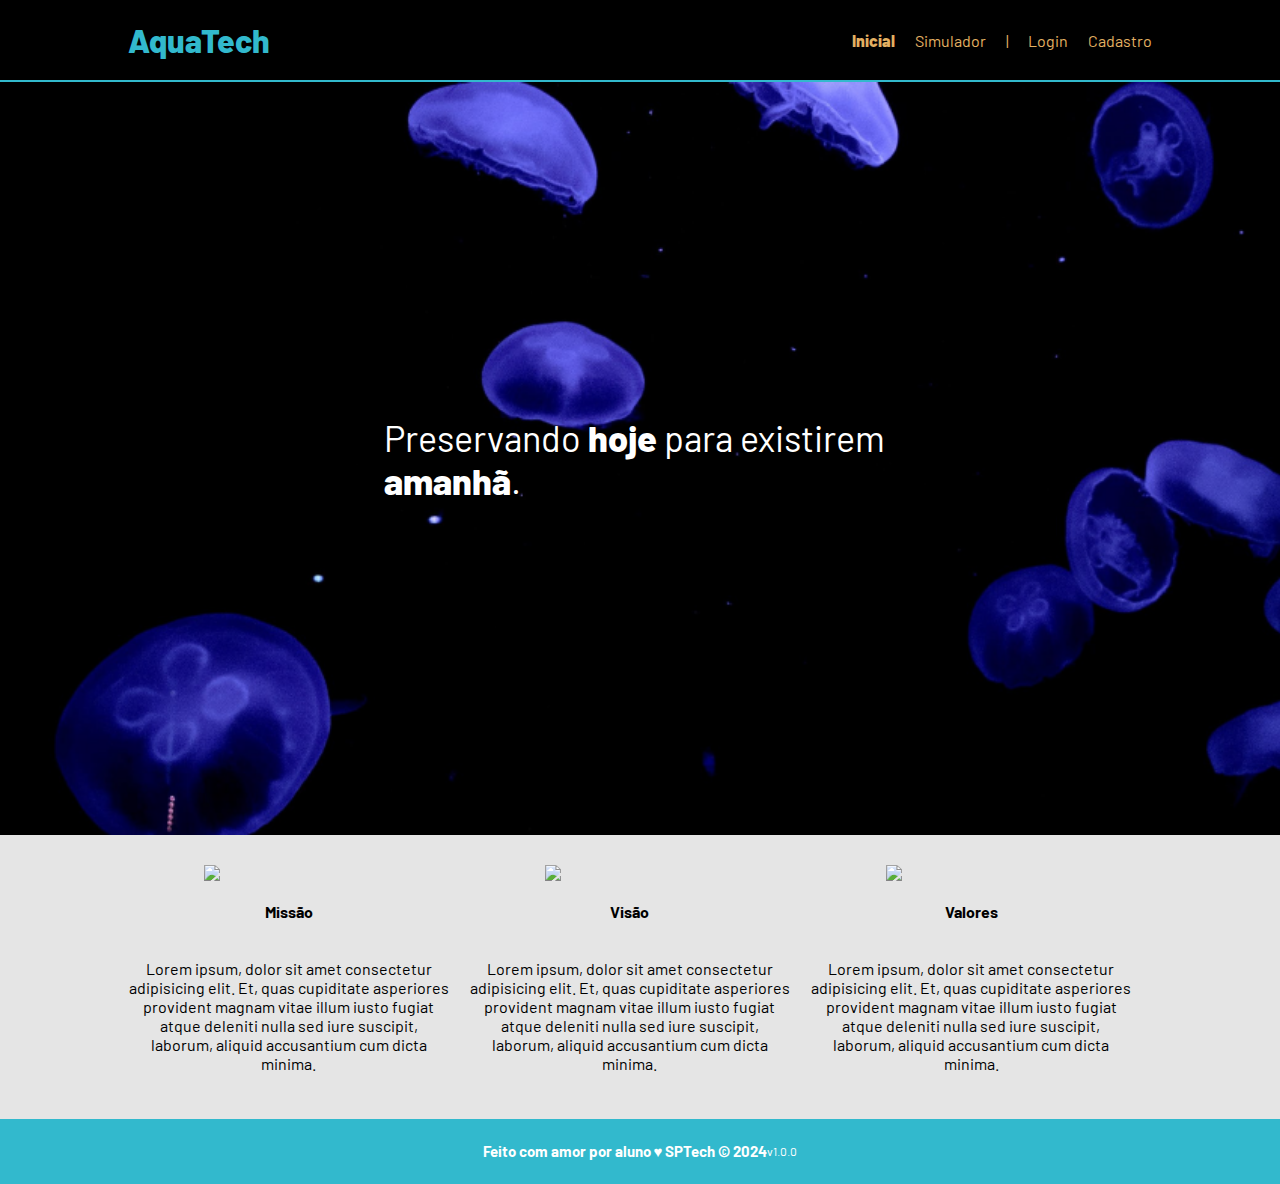
==== index.html @ 06e4624a "Página index aquatech" ====
<!DOCTYPE html>
<html lang="en">

<head>
    <meta charset="UTF-8">
    <meta http-equiv="X-UA-Compatible" content="IE=edge">
    <meta name="viewport" content="width=device-width, initial-scale=1.0">

    <title>AquaTech | Página Inicial</title>

    <link rel="stylesheet" href="styles/style.css">
    <link rel="icon" href="assets/icon/favicon2.ico">
    <link rel="preconnect" href="https://fonts.gstatic.com">
</head>

<body>
    <div class="header">
      <div class="container">
        <h1 class="titulo">AquaTech</h1>
        <ul class="navbar">
          <li class="agora">
            <a href="#">Inicial</a>
          </li>
          <li>
            <a href="simulador.html">Simulador</a>
          </li>
          <li>|</li>
          <li>
            <a href="login.html">Login</a>
          </li>
          <li>
            <a href="cadastro.html">Cadastro</a>
          </li>
        </ul>
      </div>
    </div>
  
    <div class="banner">
      <div class="container">
        <p>Preservando <span>hoje</span> para existirem <span>amanhã</span>.</p>
      </div>
    </div>
  
    <div class="social">
      <div class="container">
        <div class="boxes">
          <div class="box">
            <img src="../public/assets/imgs/planet-earth_color.png">
            <h4>Missão</h4>
            <p>Lorem ipsum, dolor sit amet consectetur adipisicing elit. Et, quas cupiditate asperiores provident magnam
              vitae illum iusto fugiat atque deleniti nulla sed iure suscipit, laborum, aliquid accusantium cum dicta
              minima.</p>
          </div>
          <div class="box">
            <img src="../public/assets/imgs/lightbulb_color.png">
            <h4>Visão</h4>
            <p>Lorem ipsum, dolor sit amet consectetur adipisicing elit. Et, quas cupiditate asperiores provident magnam
              vitae illum iusto fugiat atque deleniti nulla sed iure suscipit, laborum, aliquid accusantium cum dicta
              minima.</p>
          </div>
          <div class="box">
            <img src="../public/assets/imgs/growth_color.png">
            <h4>Valores</h4>
            <p>Lorem ipsum, dolor sit amet consectetur adipisicing elit. Et, quas cupiditate asperiores provident magnam
              vitae illum iusto fugiat atque deleniti nulla sed iure suscipit, laborum, aliquid accusantium cum dicta
              minima.</p>
          </div>
        </div>
      </div>
    </div>
  
    <div class="footer">
      <div class="container">
        <h4>Feito com amor por aluno &hearts; SPTech &copy; 2024</h4>
        <span class="version">v1.0.0</span>
      </div>
    </div>
  </body>

</html>
---- styles/style.css ----
/* Adicionar aqui toda a estilização criada para sua aplicação. */

@import url('https://fonts.googleapis.com/css2?family=Barlow:ital,wght@0,100;0,200;0,300;0,400;0,500;0,600;0,700;0,800;0,900;1,100;1,200;1,300;1,400;1,500;1,600;1,700;1,800;1,900&display=swap');

body {
    margin: 0;
    padding: 0;
    font-family: 'Barlow', sans-serif;
    background-color: black;
}

:root {
    --tamanho-header: 80px;
    --tamanho-banner: calc(100vh - var(--tamanho-header) - var(--tamanho-footer) - 2px);
    --tamanho-login: calc(100vh - var(--tamanho-header) - var(--tamanho-footer) - 2px);
    --tamanho-footer: 65px;
}

.header {
    height: var(--tamanho-header);
    border-bottom: 2px solid #32b9cd;
}

.container {
    display: flex;
    width: 80%;
    margin: auto;
}

.header .container {
    justify-content: space-between;
    align-items: center;
    height: 100%;
}

.header a {
    text-decoration: none;
    color: #e3b062;
}

.agora {
    font-weight: 800;
}

.navbar {
    width: 300px;
    display: flex;
    align-items: conter;
    justify-content: space-between;
    list-style: none;
    color: #e3b062;
}

.titulo {
    color: #32b9cd;
    width: fit-content;
    font-weight: 800;
}

.banner {
    height: var(--tamanho-banner);
    color: white;
    background-image: url('../assets/imgs/bg-jelly-fish-para-home.png');
    background-size: cover;
}

.banner .container {
    justify-content: center;
    align-items: center;
    height: 100%;
}

.banner .container p {
    width: 50%;
    margin: 0;
    padding: 0;
    font-size: 36px;
}

.banner .container span {
    font-weight: 800;
}

.social {
    background-color: #e5e5e5;
    display: flex;
    justify-content: center;
    align-items: center;
}

.social .container .boxes {
    display: flex;
    justify-content: space-between;
    width: 100%;
    padding: 30px 0;
}

.box {
    display: flex;
    flex-direction: column;
    align-items: center;
    margin-right: 20px;
    text-align: center;
}

.box img {
    width: 170px;
}

/* FOOTER */

.footer {
    background-color: #32b9cd;
    height: var(--tamanho-footer);
    color: #fff;
    display: flex;
    font-size: 15px;
}

.footer .container {
    justify-content: center;
    align-items: center;
}

.version {
    font-size: 12px;
}
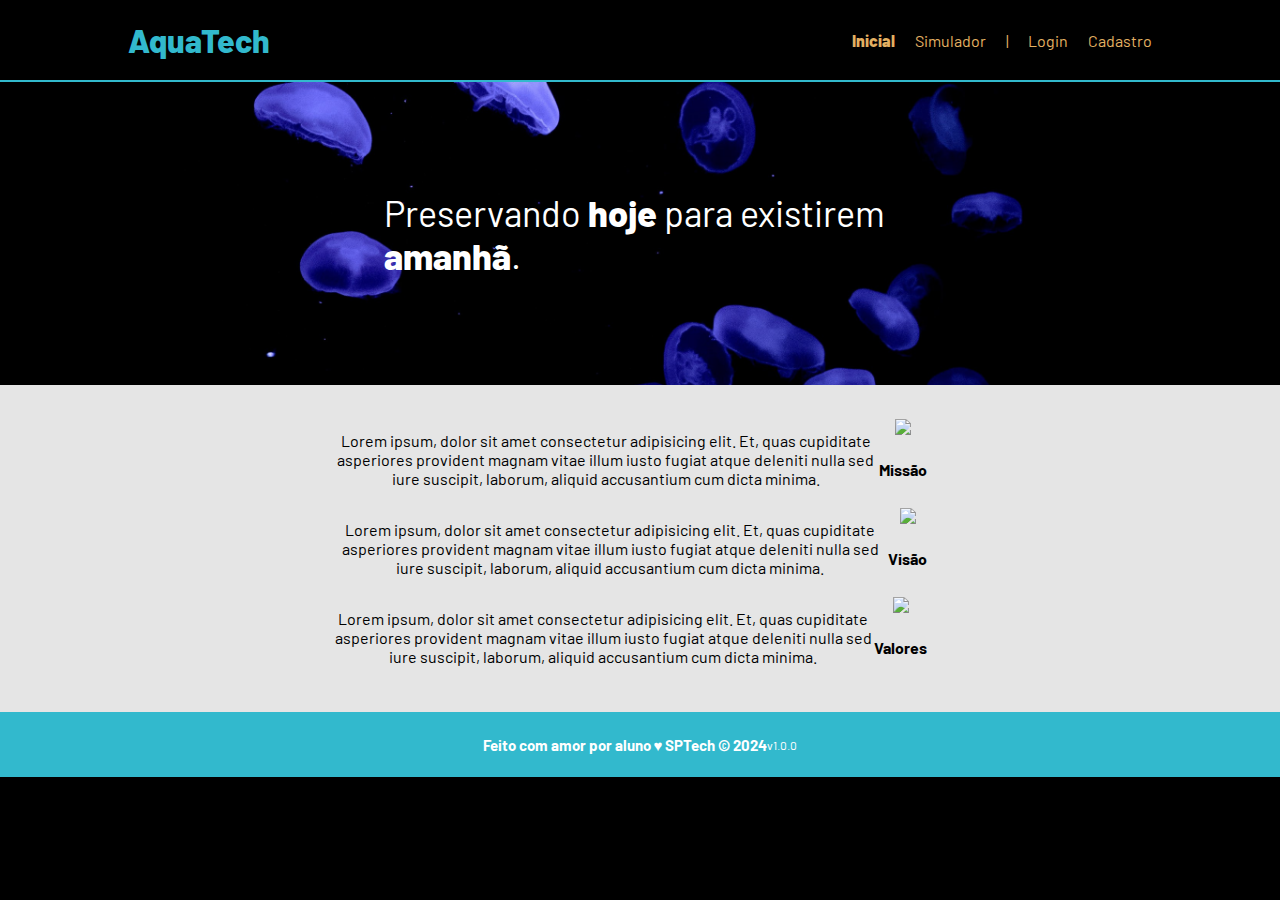
==== commit 0c251383: "Estilização do Social" ====
--- a/index.html
+++ b/index.html
@@ -8,7 +8,7 @@
 
     <title>AquaTech | Página Inicial</title>
 
-    <link rel="stylesheet" href="styles/style.css">
+    <link rel="stylesheet" href="styles/index.css">
     <link rel="icon" href="assets/icon/favicon2.ico">
     <link rel="preconnect" href="https://fonts.gstatic.com">
 </head>
@@ -45,25 +45,37 @@
       <div class="container">
         <div class="boxes">
           <div class="box">
-            <img src="../public/assets/imgs/planet-earth_color.png">
-            <h4>Missão</h4>
-            <p>Lorem ipsum, dolor sit amet consectetur adipisicing elit. Et, quas cupiditate asperiores provident magnam
-              vitae illum iusto fugiat atque deleniti nulla sed iure suscipit, laborum, aliquid accusantium cum dicta
-              minima.</p>
+            <div class="boxTexto">
+              <p>Lorem ipsum, dolor sit amet consectetur adipisicing elit. Et, quas cupiditate asperiores provident magnam
+                vitae illum iusto fugiat atque deleniti nulla sed iure suscipit, laborum, aliquid accusantium cum dicta
+                minima.</p>
+              </div>
+              <div class="boxImagem">
+                <img src="../aquatech/assets/imgs/planet-earth_color.png">
+                <h4>Missão</h4>
+              </div>
           </div>
           <div class="box">
-            <img src="../public/assets/imgs/lightbulb_color.png">
-            <h4>Visão</h4>
-            <p>Lorem ipsum, dolor sit amet consectetur adipisicing elit. Et, quas cupiditate asperiores provident magnam
-              vitae illum iusto fugiat atque deleniti nulla sed iure suscipit, laborum, aliquid accusantium cum dicta
-              minima.</p>
+            <div class="boxTexto">
+              <p>Lorem ipsum, dolor sit amet consectetur adipisicing elit. Et, quas cupiditate asperiores provident magnam
+                vitae illum iusto fugiat atque deleniti nulla sed iure suscipit, laborum, aliquid accusantium cum dicta
+                minima.</p>
+              </div>
+              <div class="boxImagem">
+                <img src="../aquatech/assets/imgs/lightbulb_color.png">
+                <h4>Visão</h4>
+              </div>
           </div>
           <div class="box">
-            <img src="../public/assets/imgs/growth_color.png">
-            <h4>Valores</h4>
-            <p>Lorem ipsum, dolor sit amet consectetur adipisicing elit. Et, quas cupiditate asperiores provident magnam
-              vitae illum iusto fugiat atque deleniti nulla sed iure suscipit, laborum, aliquid accusantium cum dicta
-              minima.</p>
+            <div class="boxTexto">
+              <p>Lorem ipsum, dolor sit amet consectetur adipisicing elit. Et, quas cupiditate asperiores provident magnam
+                vitae illum iusto fugiat atque deleniti nulla sed iure suscipit, laborum, aliquid accusantium cum dicta
+                minima.</p>
+            </div>
+            <div class="boxImagem">
+              <img src="../aquatech/assets/imgs/growth_color.png">
+              <h4>Valores</h4>
+            </div>
           </div>
         </div>
       </div>
--- a/styles/index.css
+++ b/styles/index.css
@@ -0,0 +1,137 @@
+/* Adicionar aqui toda a estilização criada para sua aplicação. */
+
+@import url('https://fonts.googleapis.com/css2?family=Barlow:ital,wght@0,100;0,200;0,300;0,400;0,500;0,600;0,700;0,800;0,900;1,100;1,200;1,300;1,400;1,500;1,600;1,700;1,800;1,900&display=swap');
+
+body {
+    margin: 0;
+    padding: 0;
+    font-family: 'Barlow', sans-serif;
+    background-color: black;
+}
+
+:root {
+    --tamanho-header: 80px;
+    --tamanho-banner: calc(50vh - var(--tamanho-header) - var(--tamanho-footer) - 2px);
+    --tamanho-login: calc(100vh - var(--tamanho-header) - var(--tamanho-footer) - 2px);
+    --tamanho-footer: 65px;
+}
+
+.header {
+    height: var(--tamanho-header);
+    border-bottom: 2px solid #32b9cd;
+}
+
+.container {
+    display: flex;
+    width: 80%;
+    margin: auto;
+}
+
+.header .container {
+    justify-content: space-between;
+    align-items: center;
+    height: 100%;
+}
+
+.header a {
+    text-decoration: none;
+    color: #e3b062;
+}
+
+.agora {
+    font-weight: 800;
+}
+
+.navbar {
+    width: 300px;
+    display: flex;
+    align-items: center;
+    justify-content: space-between;
+    list-style: none;
+    color: #e3b062;
+}
+
+.titulo {
+    color: #32b9cd;
+    width: fit-content;
+    font-weight: 800;
+}
+
+.banner {
+    height: var(--tamanho-banner);
+    color: white;
+    background-image: url('../assets/imgs/bg-jelly-fish-para-home.png');
+    background-size: cover;
+}
+
+.banner .container {
+    justify-content: center;
+    align-items: center;
+    height: 100%;
+}
+
+.banner .container p {
+    width: 50%;
+    margin: 0;
+    padding: 0;
+    font-size: 36px;
+}
+
+.banner .container span {
+    font-weight: 800;
+}
+
+.social {
+    background-color: #e5e5e5;
+    display: flex;
+    justify-content: center;
+    align-items: center;
+}
+.social .container {
+    display: flex;
+    justify-content: center;
+}
+
+.social .container .boxes {
+    display: flex;
+    flex-direction: column;
+    justify-content: space-between;
+    padding: 30px 0;
+    width: 60%;
+}
+
+.box {
+    display: flex;
+    /* flex-direction: column; */
+    align-items: center;
+    margin-right: 20px;
+    text-align: center;
+}
+
+.box .boxTexto {
+    display: flex;
+    text-align: center;
+}
+
+.box img {
+    width: 170px;
+}
+
+/* FOOTER */
+
+.footer {
+    background-color: #32b9cd;
+    height: var(--tamanho-footer);
+    color: #fff;
+    display: flex;
+    font-size: 15px;
+}
+
+.footer .container {
+    justify-content: center;
+    align-items: center;
+}
+
+.version {
+    font-size: 12px;
+}